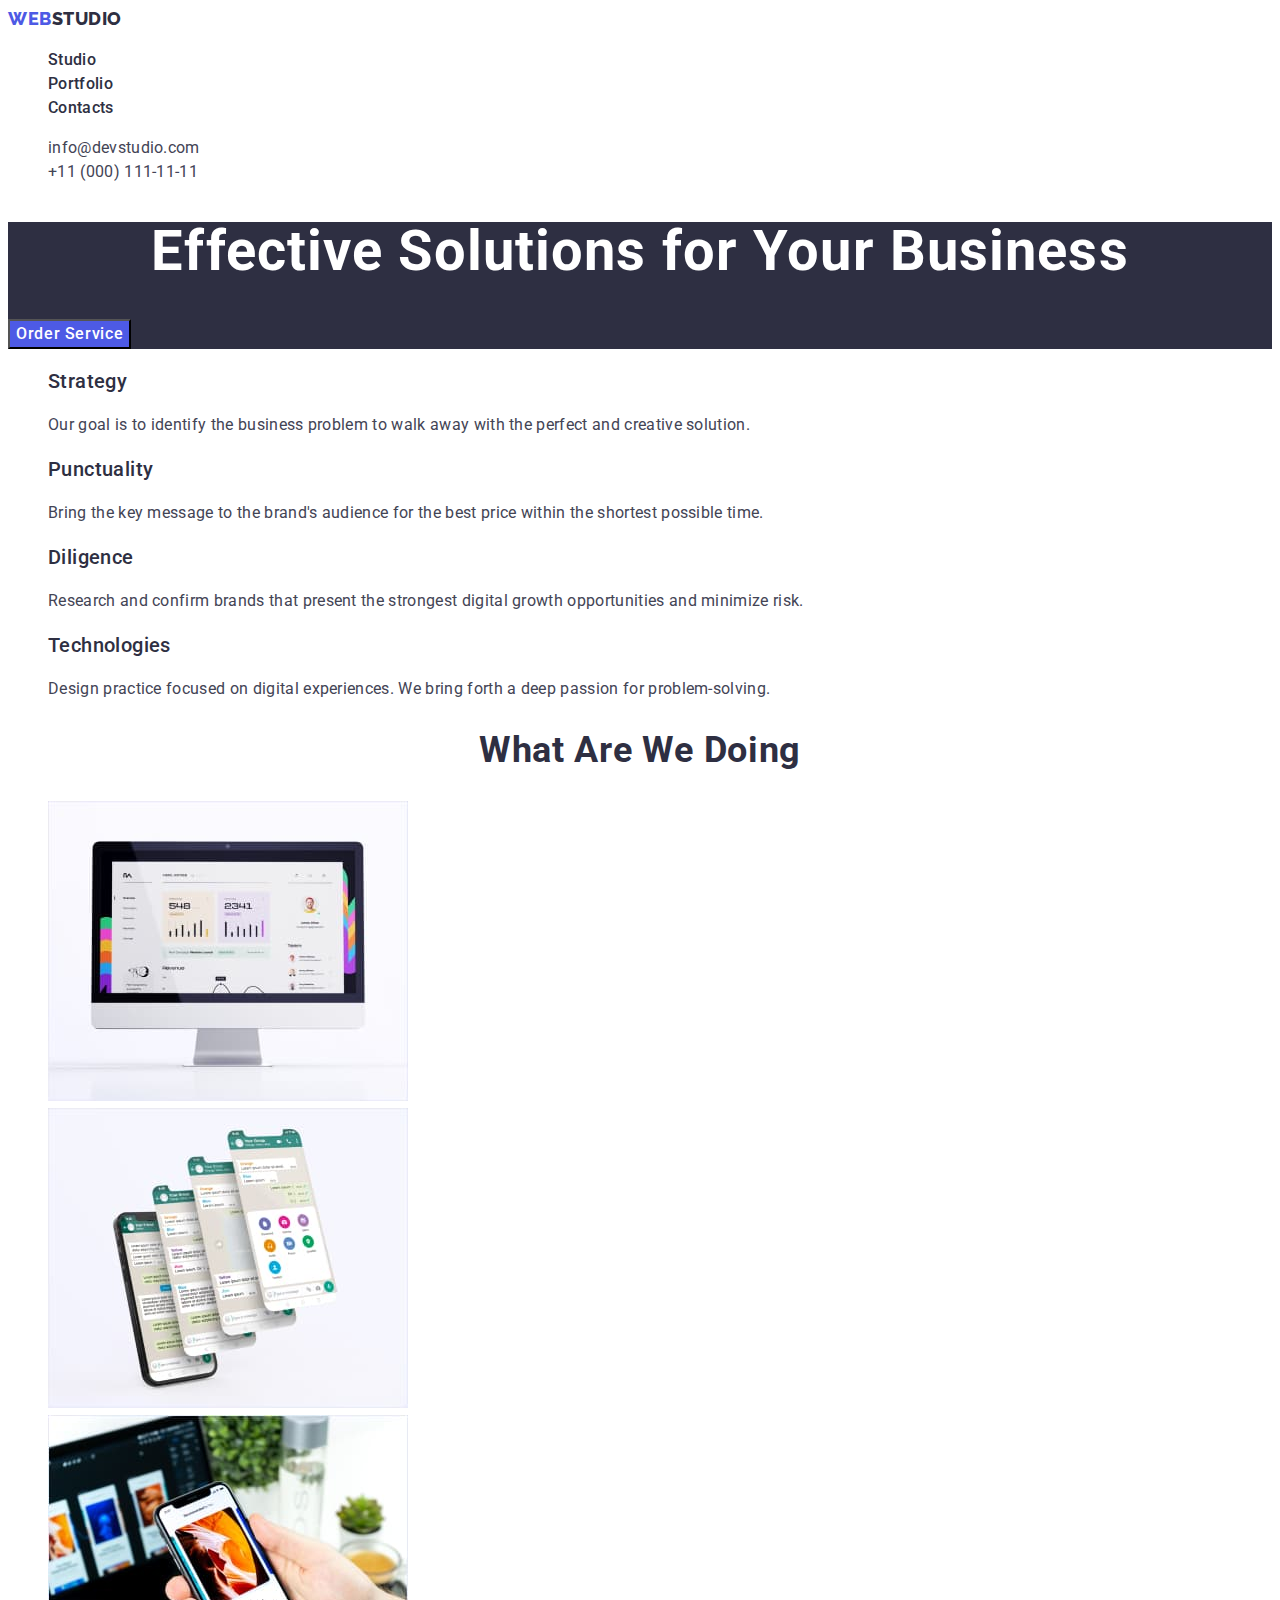
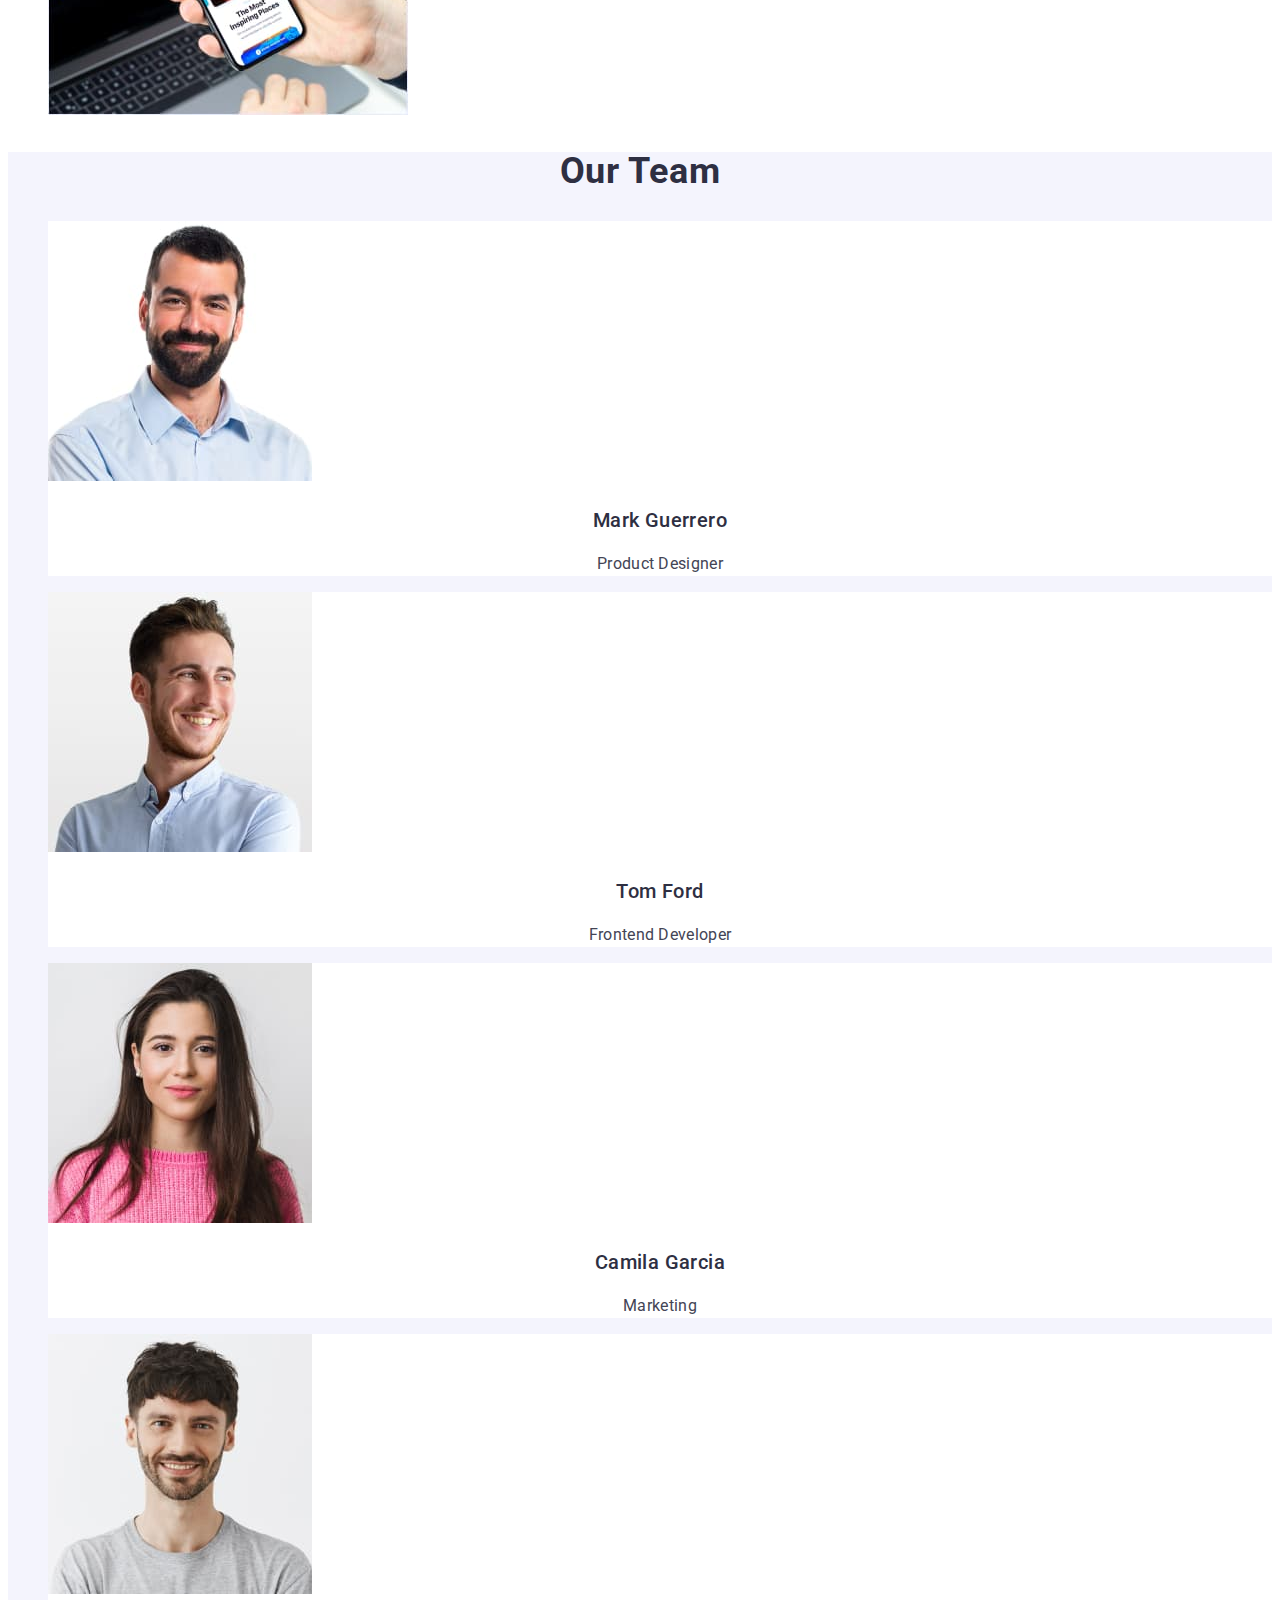
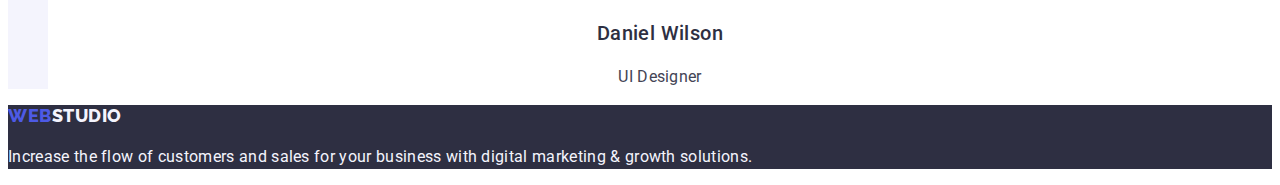
==== index.html @ a4a9ebf2 "Initial commit" ====
<!DOCTYPE html>
<html lang="en">
  <head>
    <meta charset="UTF-8" />
    <meta http-equiv="X-UA-Compatible" content="IE=edge" />
    <meta name="viewport" content="width=device-width, initial-scale=1.0" />
    <title>Студія</title>
    <link rel="preconnect" href="https://fonts.googleapis.com" />
    <link rel="preconnect" href="https://fonts.gstatic.com" crossorigin />
    <link
      href="https://fonts.googleapis.com/css2?family=Raleway:wght@800&family=Roboto:wght@400;500;700;900&display=swap"
      rel="stylesheet"
    />
    <link rel="stylesheet" href="./css/styles.css" />
  </head>
  <body>
    <!-- Header -->
    <header class="page-header">
      <nav class="page-nav">
        <a class="logo link" href="./index.html">
          Web<span class="header-logo-second-part">Studio</span>
        </a>

        <ul class="page-nav-list list">
          <li class="page-nav-item">
            <a class="page-nav-link link" href="./index.html">Studio</a>
          </li>
          <li class="page-nav-item">
            <a class="page-nav-link link" href="./portfolio.html">Portfolio</a>
          </li>
          <li class="page-nav-item">
            <a class="page-nav-link link" href="">Contacts</a>
          </li>
        </ul>
      </nav>

      <address class="contacts">
        <ul class="contact-list list">
          <li class="contact-item">
            <a class="contact-link link" href="mailto:info@devstudio.com"
              >info@devstudio.com</a
            >
          </li>
          <li class="contact-item">
            <a class="contact-link link" href="tel:+110001111111"
              >+11 (000) 111-11-11</a
            >
          </li>
        </ul>
      </address>
    </header>
    <!-- Main -->
    <main>
      <!-- Hero -->
      <section class="hero-section">
        <h1 class="hero-title">Effective Solutions for Your Business</h1>
        <button type="button" class="order-service-btn">Order Service</button>
      </section>
      <!-- About us -->
      <section class="about-us-section">
        <h2 class="about-us-title" hidden>About us</h2>
        <ul class="about-us-list list">
          <li class="about-us-item">
            <h3 class="about-us-title">Strategy</h3>
            <p class="about-us-text">
              Our goal is to identify the business problem to walk away with the
              perfect and creative solution.
            </p>
          </li>
          <li class="about-us-item">
            <h3 class="about-us-title">Punctuality</h3>
            <p class="about-us-text">
              Bring the key message to the brand's audience for the best price
              within the shortest possible time.
            </p>
          </li>
          <li class="about-us-item">
            <h3 class="about-us-title">Diligence</h3>
            <p class="about-us-text">
              Research and confirm brands that present the strongest digital
              growth opportunities and minimize risk.
            </p>
          </li>
          <li class="about-us-item">
            <h3 class="about-us-title">Technologies</h3>
            <p class="about-us-text">
              Design practice focused on digital experiences. We bring forth a
              deep passion for problem-solving.
            </p>
          </li>
        </ul>
      </section>
      <!-- What are we doing -->
      <section class="what-are-we-doing-section">
        <h2 class="section-title">What are we doing</h2>
        <ul class="list">
          <li>
            <img
              src="./images/what-are-we-doing/computer.jpg"
              alt="Computer monitor showing a website"
              width="360"
              height="300"
            />
          </li>
          <li>
            <img
              src="./images/what-are-we-doing/phone.jpg"
              alt="Smartphone with a messaging app shown on the screen"
              width="360"
              height="300"
            />
          </li>
          <li>
            <img
              src="./images/what-are-we-doing/laptop.jpg"
              alt="Smartphone in a person's hand and a laptop on a table"
              width="360"
              height="300"
            />
          </li>
        </ul>
      </section>
      <!-- Our Team -->
      <section class="our-team-section">
        <h2 class="section-title">Our Team</h2>
        <ul class="our-team-list list">
          <li class="our-team-item">
            <img
              class="our-team-img"
              src="./images/our-team/mark-guerrero.jpg"
              alt="Portrait photo of Mark Guerrero"
              width="264"
              height="260"
            />
            <h3 class="our-team-name">Mark Guerrero</h3>
            <p class="our-team-position">Product Designer</p>
          </li>
          <li class="our-team-item">
            <img
              class="our-team-img"
              src="./images/our-team/tom-ford.jpg"
              alt="Portrait photo of Tom Ford"
              width="264"
              height="260"
            />
            <h3 class="our-team-name">Tom Ford</h3>
            <p class="our-team-position">Frontend Developer</p>
          </li>
          <li class="our-team-item">
            <img
              class="our-team-img"
              src="./images/our-team/camila-garcia.jpg"
              alt="Portrait photo of Camila Garcia"
              width="264"
              height="260"
            />
            <h3 class="our-team-name">Camila Garcia</h3>
            <p class="our-team-position">Marketing</p>
          </li>
          <li class="our-team-item">
            <img
              class="our-team-img"
              src="./images/our-team/daniel-wilson.jpg"
              alt="Portrait photo of Daniel Wilson"
              width="264"
              height="260"
            />
            <h3 class="our-team-name">Daniel Wilson</h3>
            <p class="our-team-position">UI Designer</p>
          </li>
        </ul>
      </section>
    </main>
    <!-- Footer -->
    <footer class="webstudio-footer">
      <a class="logo link" href="./index.html"
        >Web<span class="footer-logo-second-part">Studio</span>
      </a>

      <p class="footer-text">
        Increase the flow of customers and sales for your business with digital
        marketing & growth solutions.
      </p>
    </footer>
  </body>
</html>
---- css/styles.css ----
:root {
  --primary-font: 'Roboto', sans-serif;
  --secondary-font: 'Raleway', sans-serif;
  --primary-text-color: #434455;
  --secondary-text-color: #2e2f42;
  --accent-color: #4d5ae5;
  --hover-color: #404bbf;
  --background-color: #ffffff;
}

.list {
  list-style: none;
}

.link {
  text-decoration: none;
}

body {
  font-family: var(--primary-font);
  font-size: 16px;
  line-height: 1.5;
  letter-spacing: 0.02em;
  color: var(--primary-text-color);
  background-color: var(--background-color);
}

/* ============STUDIO============ */

/* ============Components============ */

.logo {
  font-family: var(--secondary-font);
  font-weight: 800;
  font-size: 18px;
  line-height: 1.17;
  letter-spacing: 0.03em;
  text-transform: uppercase;
  color: var(--accent-color);
}

.section-title {
  font-style: normal;
  font-weight: 700;
  font-size: 36px;
  line-height: 1.11;
  text-align: center;
  letter-spacing: 0.02em;
  text-transform: capitalize;
  color: var(--secondary-text-color);
}

/* ============/Components============ */

/* ============Header============ */

.header-logo-second-part {
  color: var(--secondary-text-color);
}

.page-nav-link {
  font-weight: 500;
  color: var(--secondary-text-color);
}

.page-nav-link:hover,
.page-nav-link:focus {
  color: var(--hover-color);
}

.contacts {
  font-style: normal;
}

.contact-link {
  font-weight: 400;
  color: var(--primary-text-color);
}

.contact-link:hover,
.contact-link:focus {
  color: var(--hover-color);
}
/* ============/Header============ */

/* ============Hero============ */

.hero-section {
  background-color: var(--secondary-text-color);
}

.hero-title {
  font-style: normal;
  font-weight: 700;
  font-size: 56px;
  line-height: 1.07;
  text-align: center;
  letter-spacing: 0.02em;
  color: #ffffff;
}

.order-service-btn {
  font-family: inherit;
  font-style: normal;
  font-weight: 500;
  font-size: 16px;
  line-height: 1.5;
  letter-spacing: 0.04em;
  background-color: var(--accent-color);
  color: #ffffff;
  cursor: pointer;
}

.order-service-btn:hover,
.order-service-btn:focus {
  background-color: var(--hover-color);
}

/* ============/Hero============ */

/* ============About us============ */

.about-us-title {
  font-style: normal;
  font-weight: 500;
  font-size: 20px;
  line-height: 1.2;
  letter-spacing: 0.02em;
  color: var(--secondary-text-color);
}

.about-us-text {
  color: var(--primary-text-color);
}

/* ============/About us============ */

/* ============What are we doing============ */

/* ============/What are we doing============ */

/* ============Our team============ */

.our-team-section {
  background-color: #f4f4fd;
}

.our-team-item {
  background-color: var(--background-color);
}

.our-team-name {
  font-style: normal;
  font-weight: 500;
  font-size: 20px;
  line-height: 1.2;
  text-align: center;
  letter-spacing: 0.02em;
  color: var(--secondary-text-color);
}

.our-team-position {
  text-align: center;
  color: var(--primary-text-color);
}

/* ============/Our team============ */

/* ============Footer============ */

.webstudio-footer {
  background-color: var(--secondary-text-color);
}

.footer-logo-second-part {
  color: #f4f4fd;
}

.footer-text {
  color: #f4f4fd;
}

/* ============/Footer============ */

/* ============/STUDIO============ */

/* ============PORTFOLIO============ */

/* ============Our works============ */

.filter-btn {
  font-family: inherit;
  font-style: normal;
  font-weight: 500;
  font-size: 16px;
  line-height: 1.5;
  text-align: center;
  letter-spacing: 0.04em;
  background-color: #f4f4fd;
  color: var(--accent-color);
  cursor: pointer;
}

.filter-btn:hover,
.filter-btn:focus {
  background-color: var(--hover-color);
  color: #ffffff;
}

/* ============Our works============ */

.project-title {
  font-style: normal;
  font-weight: 500;
  font-size: 20px;
  line-height: 1.2;
  letter-spacing: 0.02em;
  color: var(--secondary-text-color);
}

.project-filter {
  font-size: 16px;
  line-height: 1.5;
  letter-spacing: 0.02em;
  color: var(--primary-text-color);
}

/* ============PORTFOLIO============ */
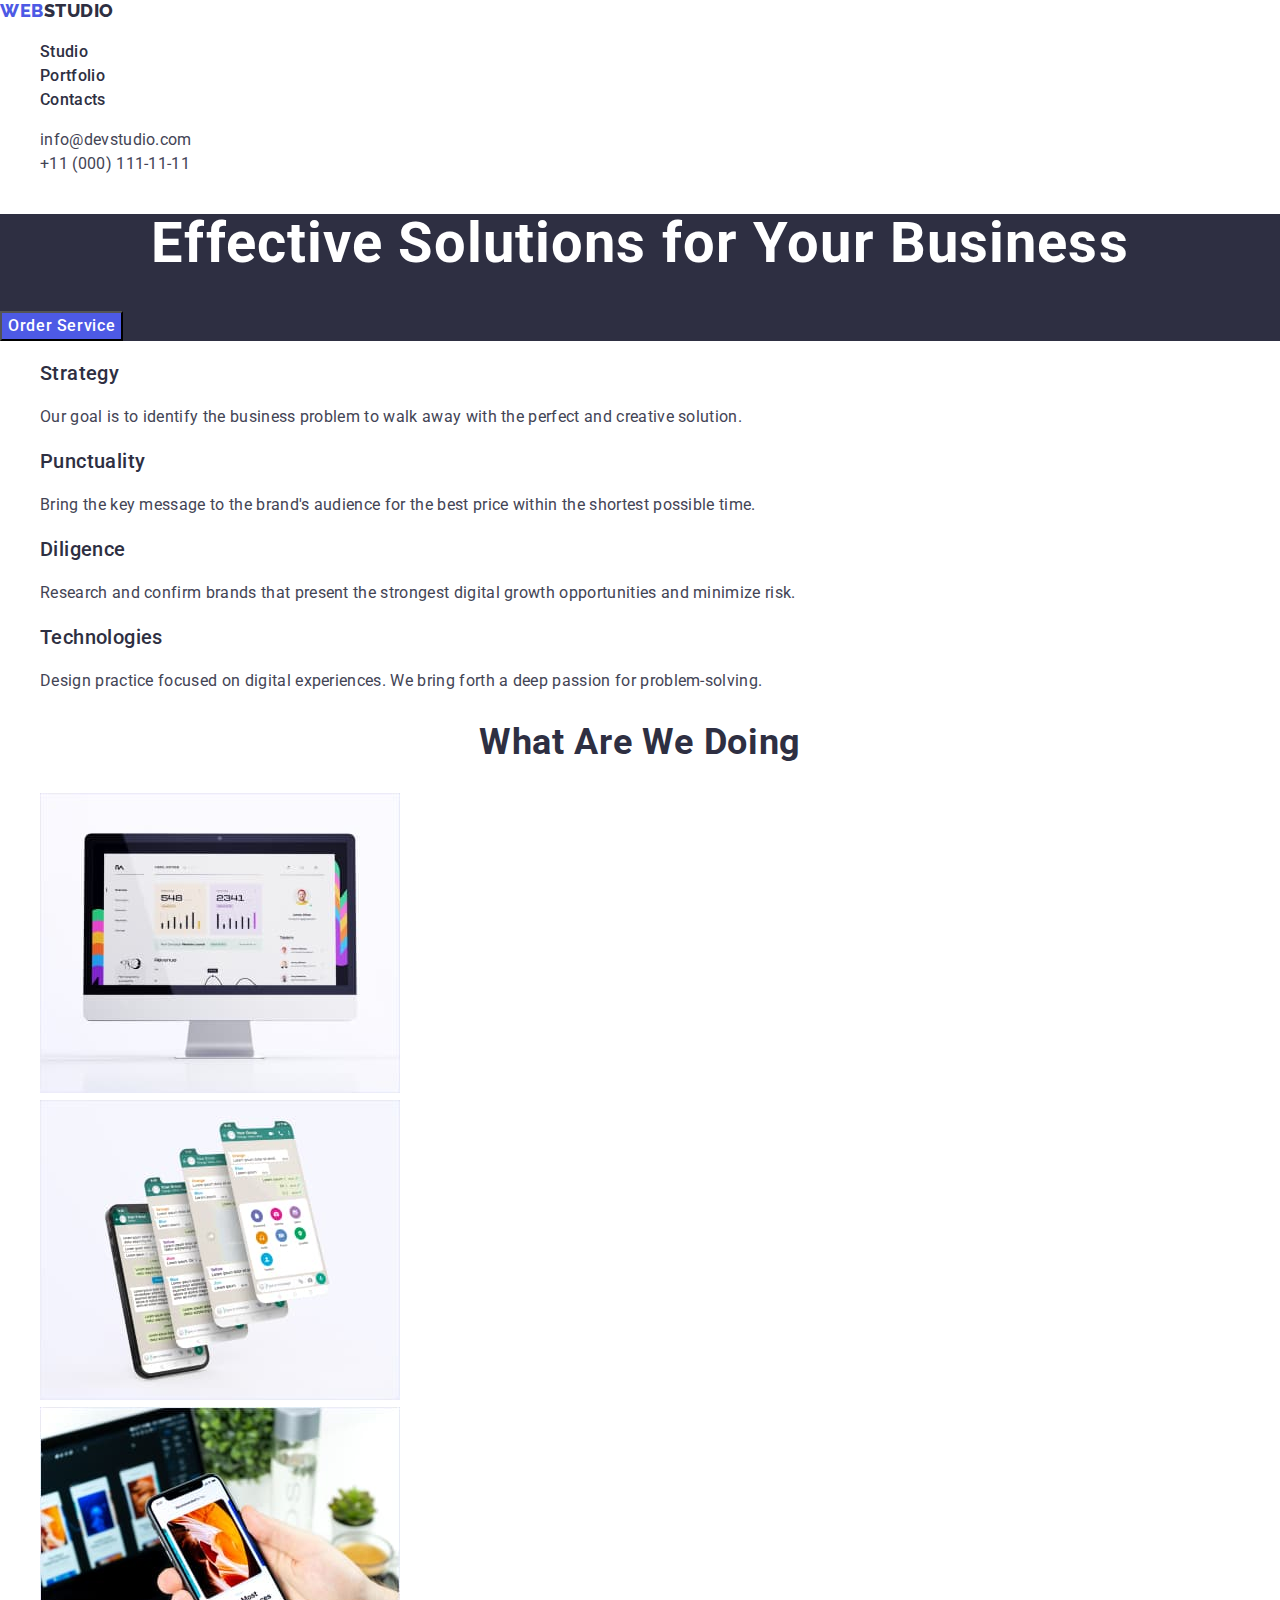
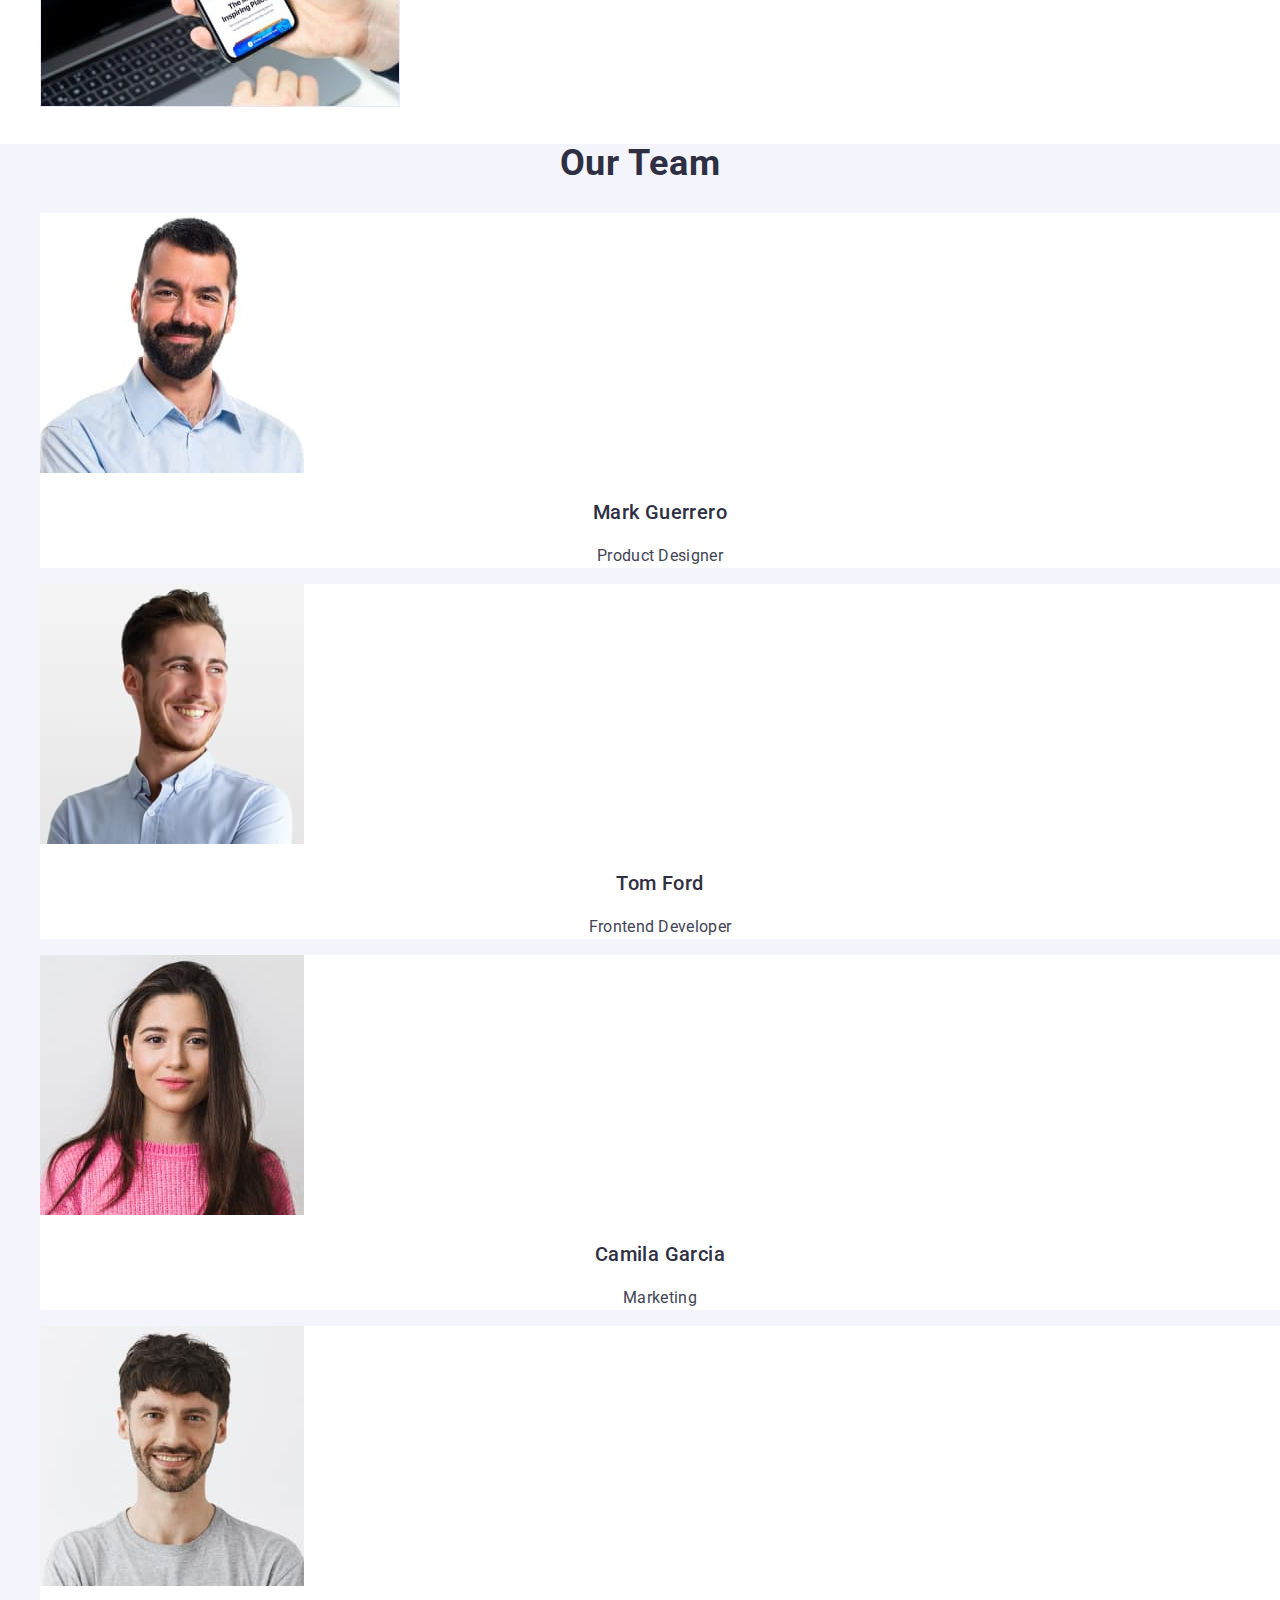
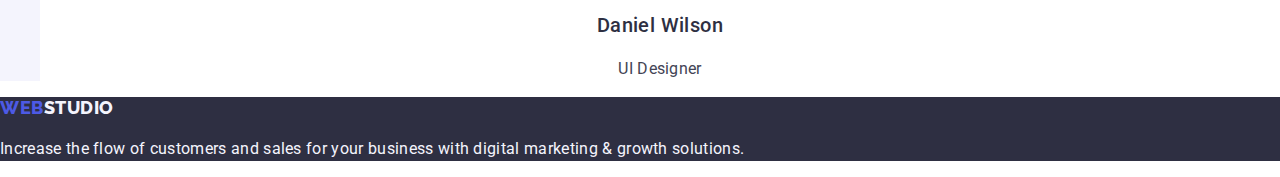
==== commit 9d8844c6: "Update index.html" ====
--- a/index.html
+++ b/index.html
@@ -11,43 +11,51 @@
       href="https://fonts.googleapis.com/css2?family=Raleway:wght@800&family=Roboto:wght@400;500;700;900&display=swap"
       rel="stylesheet"
     />
+    <link
+      rel="stylesheet"
+      href="https://cdnjs.cloudflare.com/ajax/libs/modern-normalize/1.1.0/modern-normalize.min.css"
+    />
     <link rel="stylesheet" href="./css/styles.css" />
   </head>
   <body>
     <!-- Header -->
     <header class="page-header">
-      <nav class="page-nav">
-        <a class="logo link" href="./index.html">
-          Web<span class="header-logo-second-part">Studio</span>
-        </a>
+      <div class="container">
+        <nav class="page-nav">
+          <a class="logo link" href="./index.html">
+            Web<span class="header-logo-second-part">Studio</span>
+          </a>
 
-        <ul class="page-nav-list list">
-          <li class="page-nav-item">
-            <a class="page-nav-link link" href="./index.html">Studio</a>
-          </li>
-          <li class="page-nav-item">
-            <a class="page-nav-link link" href="./portfolio.html">Portfolio</a>
-          </li>
-          <li class="page-nav-item">
-            <a class="page-nav-link link" href="">Contacts</a>
-          </li>
-        </ul>
-      </nav>
+          <ul class="page-nav-list list">
+            <li class="page-nav-item">
+              <a class="page-nav-link link" href="./index.html">Studio</a>
+            </li>
+            <li class="page-nav-item">
+              <a class="page-nav-link link" href="./portfolio.html"
+                >Portfolio</a
+              >
+            </li>
+            <li class="page-nav-item">
+              <a class="page-nav-link link" href="">Contacts</a>
+            </li>
+          </ul>
+        </nav>
 
-      <address class="contacts">
-        <ul class="contact-list list">
-          <li class="contact-item">
-            <a class="contact-link link" href="mailto:info@devstudio.com"
-              >info@devstudio.com</a
-            >
-          </li>
-          <li class="contact-item">
-            <a class="contact-link link" href="tel:+110001111111"
-              >+11 (000) 111-11-11</a
-            >
-          </li>
-        </ul>
-      </address>
+        <address class="contacts">
+          <ul class="contact-list list">
+            <li class="contact-item">
+              <a class="contact-link link" href="mailto:info@devstudio.com"
+                >info@devstudio.com</a
+              >
+            </li>
+            <li class="contact-item">
+              <a class="contact-link link" href="tel:+110001111111"
+                >+11 (000) 111-11-11</a
+              >
+            </li>
+          </ul>
+        </address>
+      </div>
     </header>
     <!-- Main -->
     <main>
@@ -58,129 +66,137 @@
       </section>
       <!-- About us -->
       <section class="about-us-section">
-        <h2 class="about-us-title" hidden>About us</h2>
-        <ul class="about-us-list list">
-          <li class="about-us-item">
-            <h3 class="about-us-title">Strategy</h3>
-            <p class="about-us-text">
-              Our goal is to identify the business problem to walk away with the
-              perfect and creative solution.
-            </p>
-          </li>
-          <li class="about-us-item">
-            <h3 class="about-us-title">Punctuality</h3>
-            <p class="about-us-text">
-              Bring the key message to the brand's audience for the best price
-              within the shortest possible time.
-            </p>
-          </li>
-          <li class="about-us-item">
-            <h3 class="about-us-title">Diligence</h3>
-            <p class="about-us-text">
-              Research and confirm brands that present the strongest digital
-              growth opportunities and minimize risk.
-            </p>
-          </li>
-          <li class="about-us-item">
-            <h3 class="about-us-title">Technologies</h3>
-            <p class="about-us-text">
-              Design practice focused on digital experiences. We bring forth a
-              deep passion for problem-solving.
-            </p>
-          </li>
-        </ul>
+        <div class="container">
+          <h2 class="about-us-title" hidden>About us</h2>
+          <ul class="about-us-list list">
+            <li class="about-us-item">
+              <h3 class="about-us-title">Strategy</h3>
+              <p class="about-us-text">
+                Our goal is to identify the business problem to walk away with
+                the perfect and creative solution.
+              </p>
+            </li>
+            <li class="about-us-item">
+              <h3 class="about-us-title">Punctuality</h3>
+              <p class="about-us-text">
+                Bring the key message to the brand's audience for the best price
+                within the shortest possible time.
+              </p>
+            </li>
+            <li class="about-us-item">
+              <h3 class="about-us-title">Diligence</h3>
+              <p class="about-us-text">
+                Research and confirm brands that present the strongest digital
+                growth opportunities and minimize risk.
+              </p>
+            </li>
+            <li class="about-us-item">
+              <h3 class="about-us-title">Technologies</h3>
+              <p class="about-us-text">
+                Design practice focused on digital experiences. We bring forth a
+                deep passion for problem-solving.
+              </p>
+            </li>
+          </ul>
+        </div>
       </section>
       <!-- What are we doing -->
       <section class="what-are-we-doing-section">
-        <h2 class="section-title">What are we doing</h2>
-        <ul class="list">
-          <li>
-            <img
-              src="./images/what-are-we-doing/computer.jpg"
-              alt="Computer monitor showing a website"
-              width="360"
-              height="300"
-            />
-          </li>
-          <li>
-            <img
-              src="./images/what-are-we-doing/phone.jpg"
-              alt="Smartphone with a messaging app shown on the screen"
-              width="360"
-              height="300"
-            />
-          </li>
-          <li>
-            <img
-              src="./images/what-are-we-doing/laptop.jpg"
-              alt="Smartphone in a person's hand and a laptop on a table"
-              width="360"
-              height="300"
-            />
-          </li>
-        </ul>
+        <div class="container">
+          <h2 class="section-title">What are we doing</h2>
+          <ul class="list">
+            <li>
+              <img
+                src="./images/what-are-we-doing/computer.jpg"
+                alt="Computer monitor showing a website"
+                width="360"
+                height="300"
+              />
+            </li>
+            <li>
+              <img
+                src="./images/what-are-we-doing/phone.jpg"
+                alt="Smartphone with a messaging app shown on the screen"
+                width="360"
+                height="300"
+              />
+            </li>
+            <li>
+              <img
+                src="./images/what-are-we-doing/laptop.jpg"
+                alt="Smartphone in a person's hand and a laptop on a table"
+                width="360"
+                height="300"
+              />
+            </li>
+          </ul>
+        </div>
       </section>
       <!-- Our Team -->
       <section class="our-team-section">
-        <h2 class="section-title">Our Team</h2>
-        <ul class="our-team-list list">
-          <li class="our-team-item">
-            <img
-              class="our-team-img"
-              src="./images/our-team/mark-guerrero.jpg"
-              alt="Portrait photo of Mark Guerrero"
-              width="264"
-              height="260"
-            />
-            <h3 class="our-team-name">Mark Guerrero</h3>
-            <p class="our-team-position">Product Designer</p>
-          </li>
-          <li class="our-team-item">
-            <img
-              class="our-team-img"
-              src="./images/our-team/tom-ford.jpg"
-              alt="Portrait photo of Tom Ford"
-              width="264"
-              height="260"
-            />
-            <h3 class="our-team-name">Tom Ford</h3>
-            <p class="our-team-position">Frontend Developer</p>
-          </li>
-          <li class="our-team-item">
-            <img
-              class="our-team-img"
-              src="./images/our-team/camila-garcia.jpg"
-              alt="Portrait photo of Camila Garcia"
-              width="264"
-              height="260"
-            />
-            <h3 class="our-team-name">Camila Garcia</h3>
-            <p class="our-team-position">Marketing</p>
-          </li>
-          <li class="our-team-item">
-            <img
-              class="our-team-img"
-              src="./images/our-team/daniel-wilson.jpg"
-              alt="Portrait photo of Daniel Wilson"
-              width="264"
-              height="260"
-            />
-            <h3 class="our-team-name">Daniel Wilson</h3>
-            <p class="our-team-position">UI Designer</p>
-          </li>
-        </ul>
+        <div class="container">
+          <h2 class="section-title">Our Team</h2>
+          <ul class="our-team-list list">
+            <li class="our-team-item">
+              <img
+                class="our-team-img"
+                src="./images/our-team/mark-guerrero.jpg"
+                alt="Portrait photo of Mark Guerrero"
+                width="264"
+                height="260"
+              />
+              <h3 class="our-team-name">Mark Guerrero</h3>
+              <p class="our-team-position">Product Designer</p>
+            </li>
+            <li class="our-team-item">
+              <img
+                class="our-team-img"
+                src="./images/our-team/tom-ford.jpg"
+                alt="Portrait photo of Tom Ford"
+                width="264"
+                height="260"
+              />
+              <h3 class="our-team-name">Tom Ford</h3>
+              <p class="our-team-position">Frontend Developer</p>
+            </li>
+            <li class="our-team-item">
+              <img
+                class="our-team-img"
+                src="./images/our-team/camila-garcia.jpg"
+                alt="Portrait photo of Camila Garcia"
+                width="264"
+                height="260"
+              />
+              <h3 class="our-team-name">Camila Garcia</h3>
+              <p class="our-team-position">Marketing</p>
+            </li>
+            <li class="our-team-item">
+              <img
+                class="our-team-img"
+                src="./images/our-team/daniel-wilson.jpg"
+                alt="Portrait photo of Daniel Wilson"
+                width="264"
+                height="260"
+              />
+              <h3 class="our-team-name">Daniel Wilson</h3>
+              <p class="our-team-position">UI Designer</p>
+            </li>
+          </ul>
+        </div>
       </section>
     </main>
     <!-- Footer -->
     <footer class="webstudio-footer">
-      <a class="logo link" href="./index.html"
-        >Web<span class="footer-logo-second-part">Studio</span>
-      </a>
+      <div class="container">
+        <a class="logo link" href="./index.html"
+          >Web<span class="footer-logo-second-part">Studio</span>
+        </a>
 
-      <p class="footer-text">
-        Increase the flow of customers and sales for your business with digital
-        marketing & growth solutions.
-      </p>
+        <p class="footer-text">
+          Increase the flow of customers and sales for your business with
+          digital marketing & growth solutions.
+        </p>
+      </div>
     </footer>
   </body>
 </html>
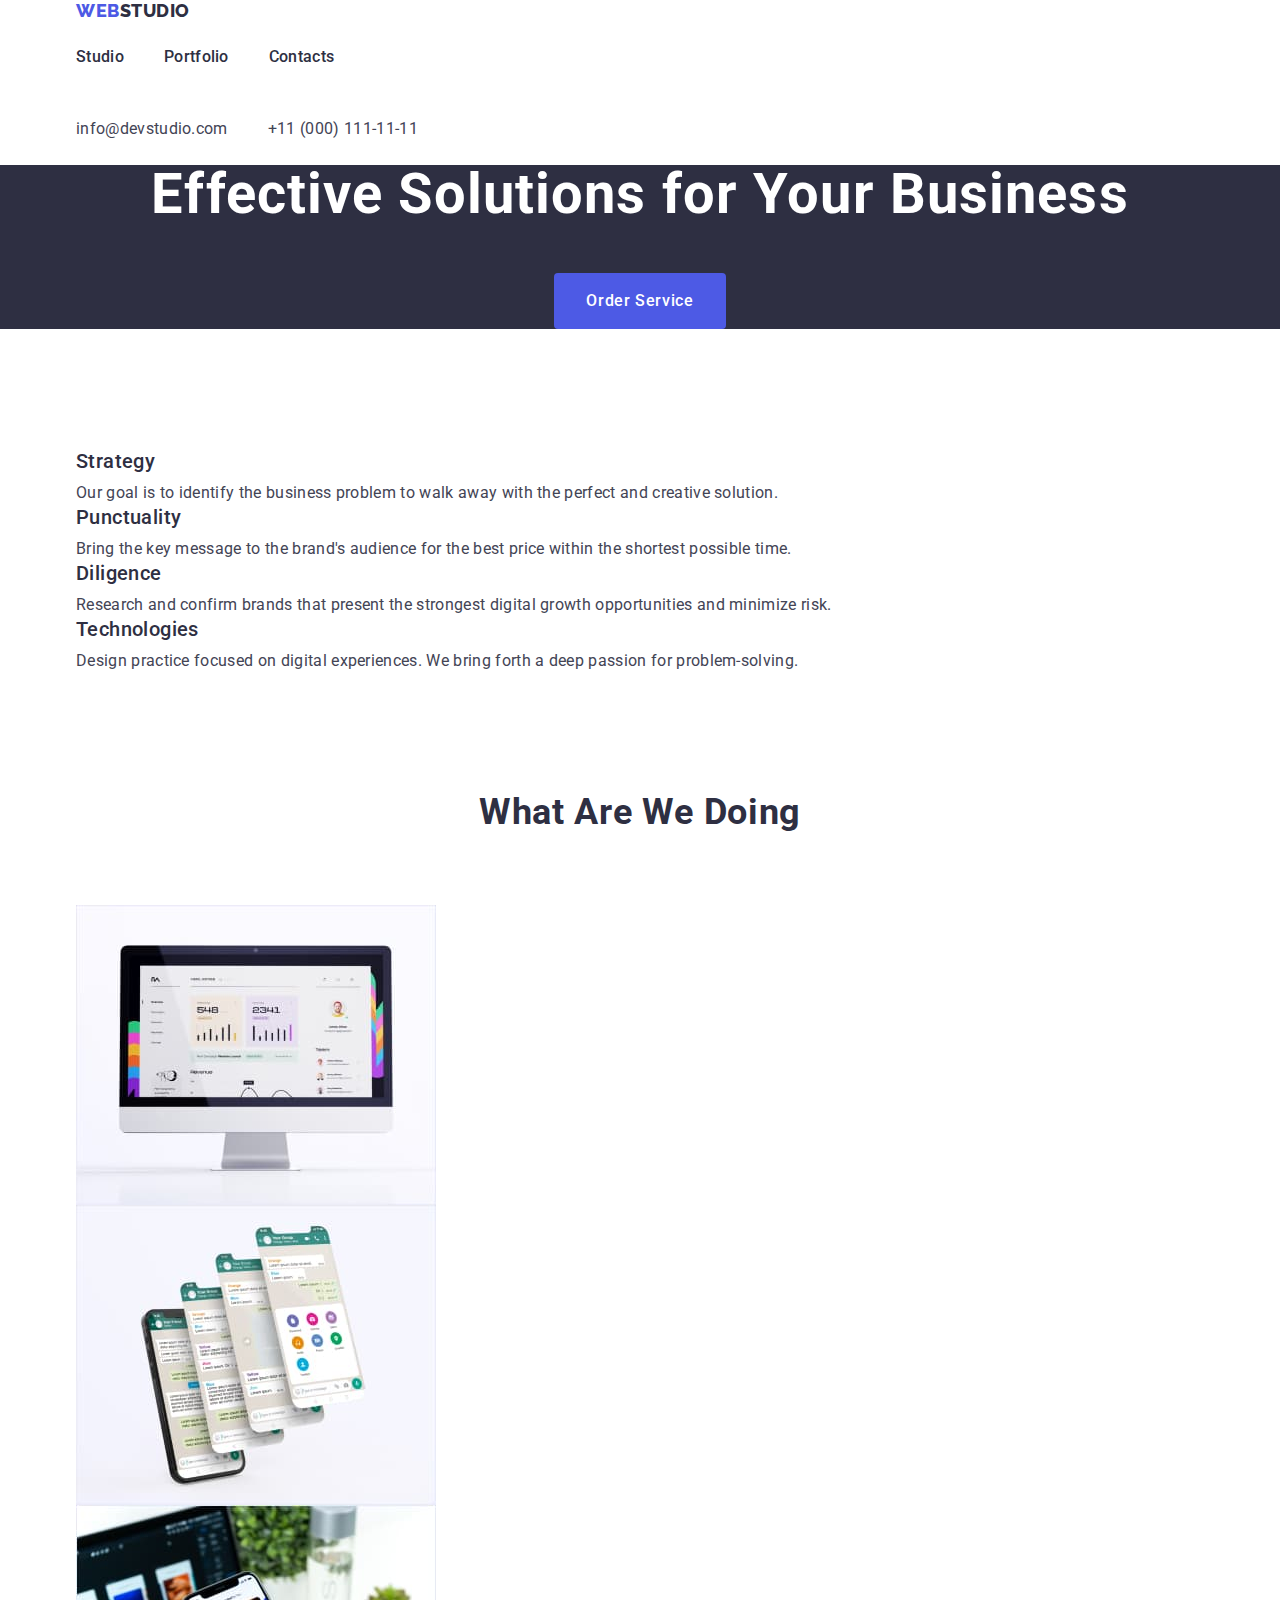
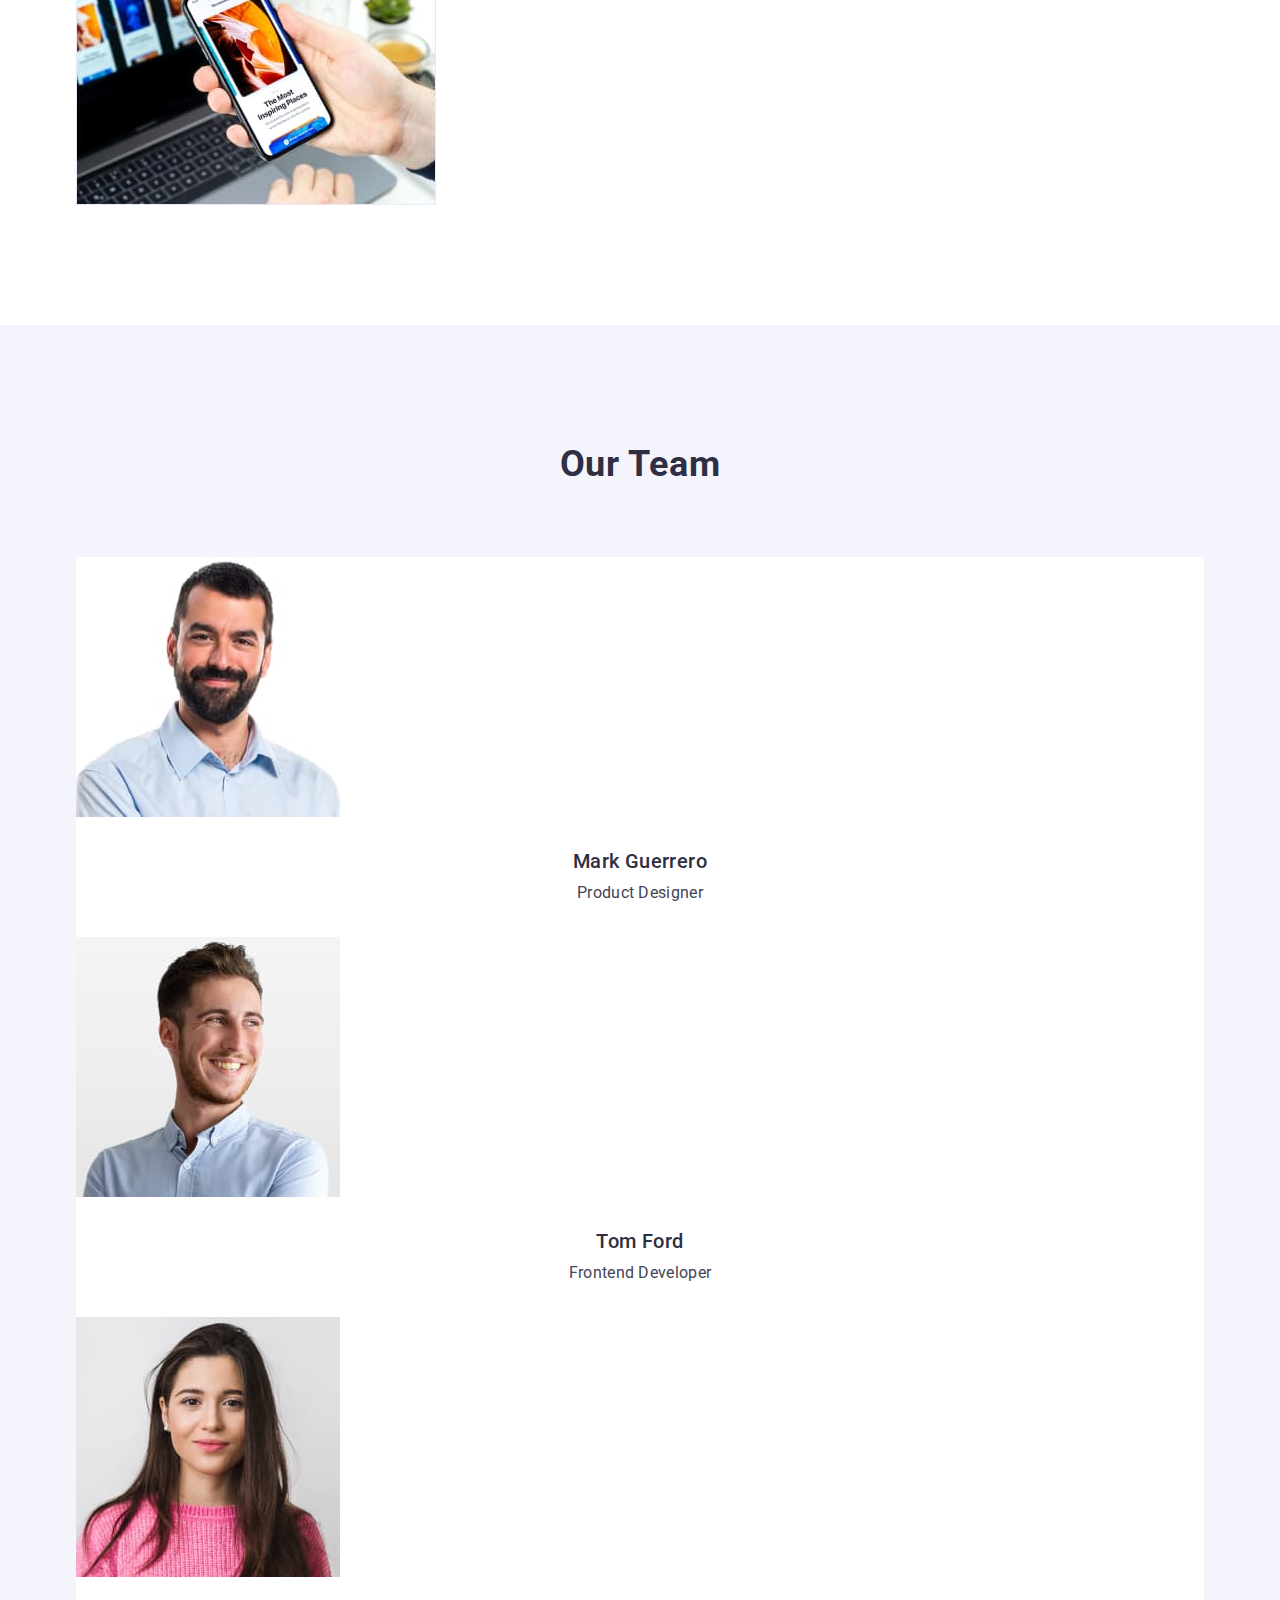
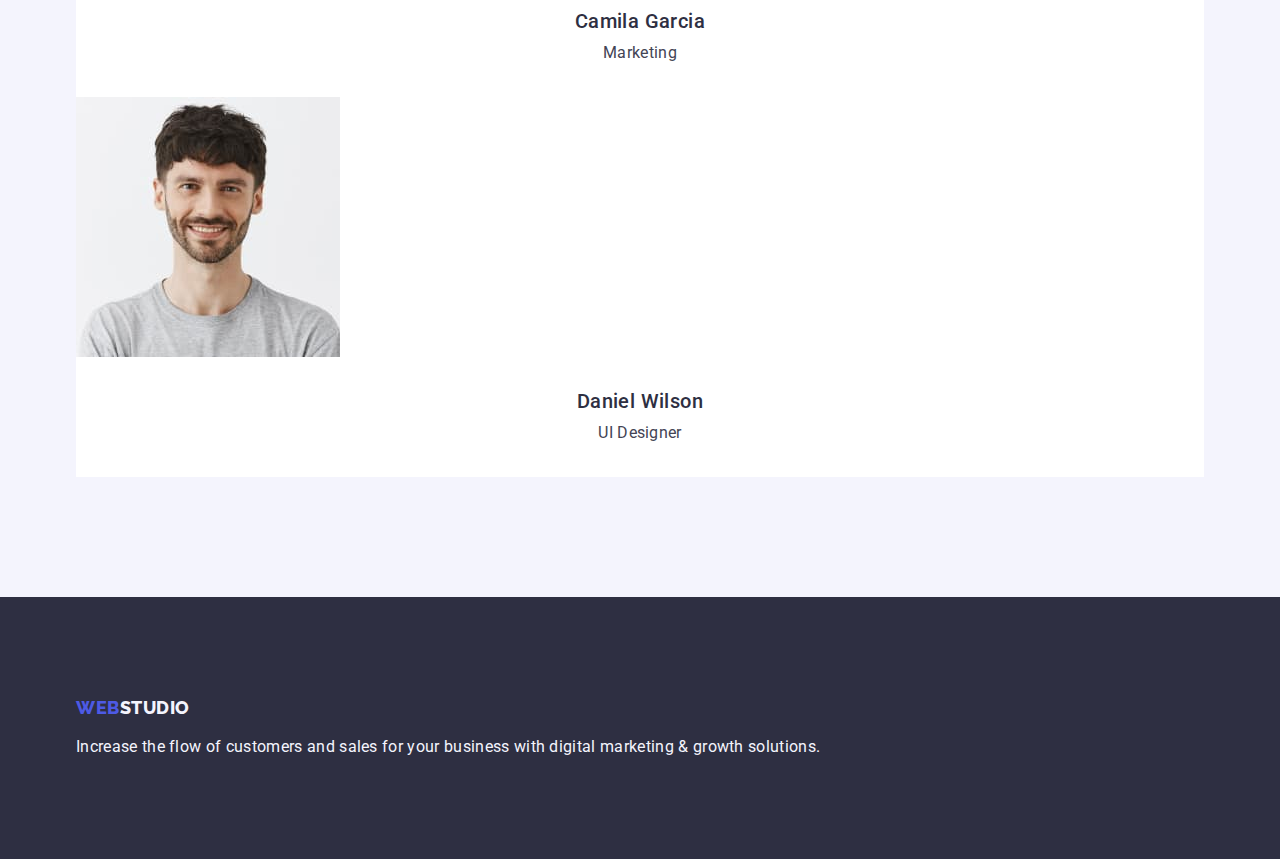
==== commit ad617705: "Update" ====
--- a/index.html
+++ b/index.html
@@ -107,6 +107,7 @@
           <ul class="list">
             <li>
               <img
+                class="what-are-we-doing-img"
                 src="./images/what-are-we-doing/computer.jpg"
                 alt="Computer monitor showing a website"
                 width="360"
@@ -115,6 +116,7 @@
             </li>
             <li>
               <img
+                class="what-are-we-doing-img"
                 src="./images/what-are-we-doing/phone.jpg"
                 alt="Smartphone with a messaging app shown on the screen"
                 width="360"
@@ -123,6 +125,7 @@
             </li>
             <li>
               <img
+                class="what-are-we-doing-img"
                 src="./images/what-are-we-doing/laptop.jpg"
                 alt="Smartphone in a person's hand and a laptop on a table"
                 width="360"
--- a/css/styles.css
+++ b/css/styles.css
@@ -5,10 +5,13 @@
   --secondary-text-color: #2e2f42;
   --accent-color: #4d5ae5;
   --hover-color: #404bbf;
-  --background-color: #ffffff;
+  --primary-background-color: #ffffff;
+  --secondary-background-color: #f4f4fd;
 }
 
 .list {
+  margin: 0;
+  padding: 0;
   list-style: none;
 }
 
@@ -18,11 +21,16 @@
 
 body {
   font-family: var(--primary-font);
-  font-size: 16px;
-  line-height: 1.5;
-  letter-spacing: 0.02em;
-  color: var(--primary-text-color);
-  background-color: var(--background-color);
+  color: var(--primary-text-color);
+  background-color: var(--primary-background-color);
+}
+
+.container {
+  margin-left: auto;
+  margin-right: auto;
+  width: 1158px;
+  padding-left: 15px;
+  padding-right: 15px;
 }
 
 /* ============STUDIO============ */
@@ -40,6 +48,8 @@
 }
 
 .section-title {
+  margin-top: 0;
+  margin-bottom: 72px;
   font-style: normal;
   font-weight: 700;
   font-size: 36px;
@@ -58,8 +68,23 @@
   color: var(--secondary-text-color);
 }
 
+.page-nav-list {
+  display: flex;
+}
+
+.page-nav-item + .page-nav-item {
+  margin-left: 40px;
+}
+
 .page-nav-link {
-  font-weight: 500;
+  display: block;
+  padding-top: 24px;
+  padding-bottom: 24px;
+
+  font-weight: 500;
+  font-size: 16px;
+  line-height: 1.5;
+  letter-spacing: 0.02em;
   color: var(--secondary-text-color);
 }
 
@@ -72,8 +97,23 @@
   font-style: normal;
 }
 
+.contact-list {
+  display: flex;
+}
+
+.contact-item + .contact-item {
+  margin-left: 40px;
+}
+
 .contact-link {
+  display: block;
+  padding-top: 24px;
+  padding-bottom: 24px;
+
   font-weight: 400;
+  font-size: 16px;
+  line-height: 1.5;
+  letter-spacing: 0.02em;
   color: var(--primary-text-color);
 }
 
@@ -86,20 +126,28 @@
 /* ============Hero============ */
 
 .hero-section {
+  margin-bottom: 120px;
+  text-align: center;
   background-color: var(--secondary-text-color);
 }
 
 .hero-title {
+  margin-top: 0;
+  margin-bottom: 48px;
   font-style: normal;
   font-weight: 700;
   font-size: 56px;
   line-height: 1.07;
-  text-align: center;
-  letter-spacing: 0.02em;
-  color: #ffffff;
+  letter-spacing: 0.02em;
+  color: var(--primary-background-color);
 }
 
 .order-service-btn {
+  display: inline-block;
+  border-radius: 4px;
+  padding: 16px 32px;
+  border: none;
+
   font-family: inherit;
   font-style: normal;
   font-weight: 500;
@@ -107,7 +155,7 @@
   line-height: 1.5;
   letter-spacing: 0.04em;
   background-color: var(--accent-color);
-  color: #ffffff;
+  color: var(--primary-background-color);
   cursor: pointer;
 }
 
@@ -120,7 +168,13 @@
 
 /* ============About us============ */
 
+.about-us-section {
+  margin-bottom: 120px;
+}
+
 .about-us-title {
+  margin-top: 0;
+  margin-bottom: 8px;
   font-style: normal;
   font-weight: 500;
   font-size: 20px;
@@ -130,6 +184,11 @@
 }
 
 .about-us-text {
+  margin-top: 0;
+  margin-bottom: 0;
+  font-size: 16px;
+  line-height: 1.5;
+  letter-spacing: 0.02em;
   color: var(--primary-text-color);
 }
 
@@ -137,19 +196,36 @@
 
 /* ============What are we doing============ */
 
+.what-are-we-doing-section {
+  margin-bottom: 120px;
+}
+
+.what-are-we-doing-img {
+  display: block;
+}
+
 /* ============/What are we doing============ */
 
 /* ============Our team============ */
 
 .our-team-section {
-  background-color: #f4f4fd;
+  padding-top: 120px;
+  padding-bottom: 120px;
+  background-color: var(--secondary-background-color);
 }
 
 .our-team-item {
-  background-color: var(--background-color);
+  background-color: var(--primary-background-color);
+}
+
+.our-team-img {
+  display: block;
+  margin-bottom: 32px;
 }
 
 .our-team-name {
+  margin-top: 0;
+  margin-bottom: 8px;
   font-style: normal;
   font-weight: 500;
   font-size: 20px;
@@ -160,6 +236,12 @@
 }
 
 .our-team-position {
+  margin-top: 0;
+  margin-bottom: 0;
+  padding-bottom: 32px;
+  font-size: 16px;
+  line-height: 1.5;
+  letter-spacing: 0.02em;
   text-align: center;
   color: var(--primary-text-color);
 }
@@ -169,15 +251,22 @@
 /* ============Footer============ */
 
 .webstudio-footer {
+  padding-top: 100px;
+  padding-bottom: 100px;
   background-color: var(--secondary-text-color);
 }
 
 .footer-logo-second-part {
-  color: #f4f4fd;
+  color: var(--secondary-background-color);
 }
 
 .footer-text {
-  color: #f4f4fd;
+  margin-top: 16px;
+  margin-bottom: 0;
+  font-size: 16px;
+  line-height: 1.5;
+  letter-spacing: 0.02em;
+  color: var(--secondary-background-color);
 }
 
 /* ============/Footer============ */
@@ -188,7 +277,17 @@
 
 /* ============Our works============ */
 
+.our-works-section {
+  padding-top: 96px;
+  padding-bottom: 120px;
+}
+
 .filter-btn {
+  display: inline-block;
+  border: 1px solid #e7e9fc;
+  border-radius: 4px;
+  padding: 12px 24px;
+
   font-family: inherit;
   font-style: normal;
   font-weight: 500;
@@ -196,20 +295,28 @@
   line-height: 1.5;
   text-align: center;
   letter-spacing: 0.04em;
-  background-color: #f4f4fd;
+  background-color: var(--secondary-background-color);
   color: var(--accent-color);
   cursor: pointer;
 }
 
 .filter-btn:hover,
 .filter-btn:focus {
+  border: 1px solid transparent;
   background-color: var(--hover-color);
-  color: #ffffff;
+  color: var(--primary-background-color);
 }
 
 /* ============Our works============ */
 
+.project-img {
+  display: block;
+  margin-bottom: 32px;
+}
+
 .project-title {
+  margin-top: 0;
+  margin-bottom: 8px;
   font-style: normal;
   font-weight: 500;
   font-size: 20px;
@@ -219,6 +326,8 @@
 }
 
 .project-filter {
+  margin-top: 0;
+  margin-bottom: 0;
   font-size: 16px;
   line-height: 1.5;
   letter-spacing: 0.02em;
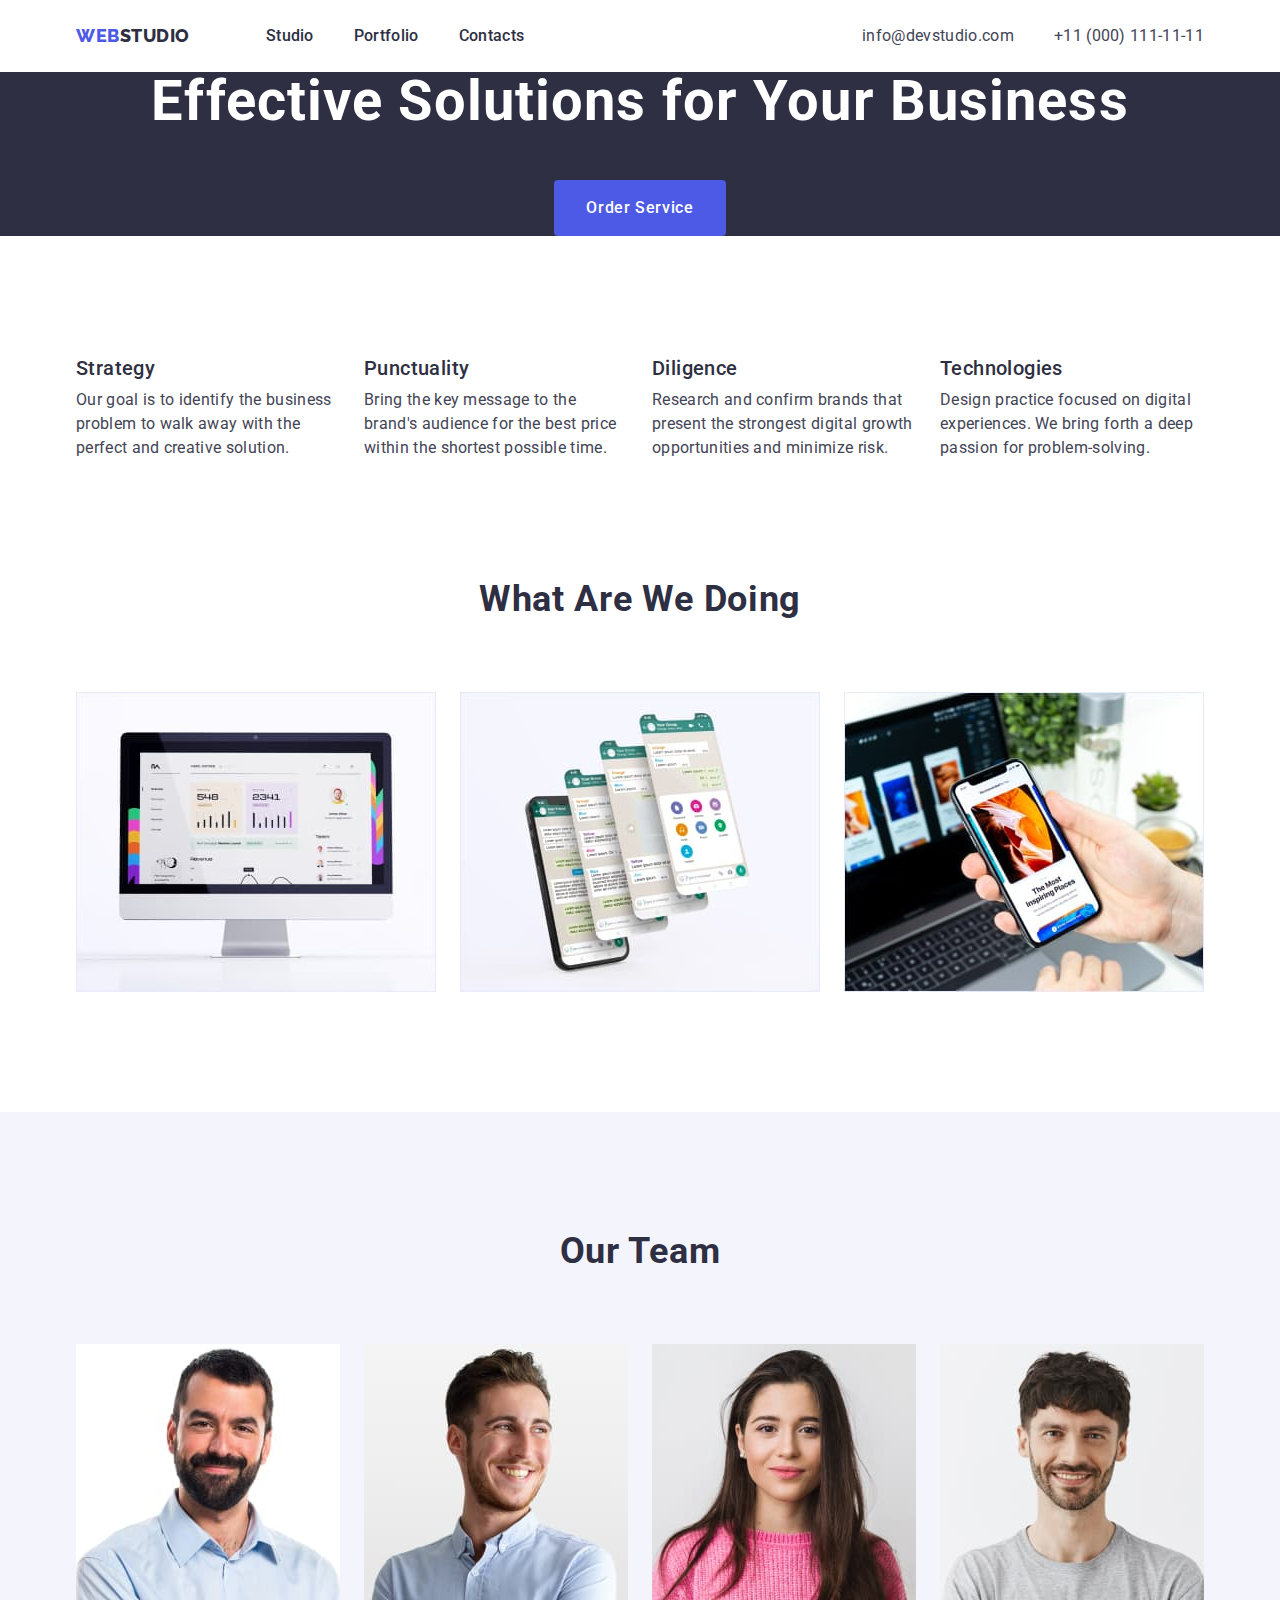
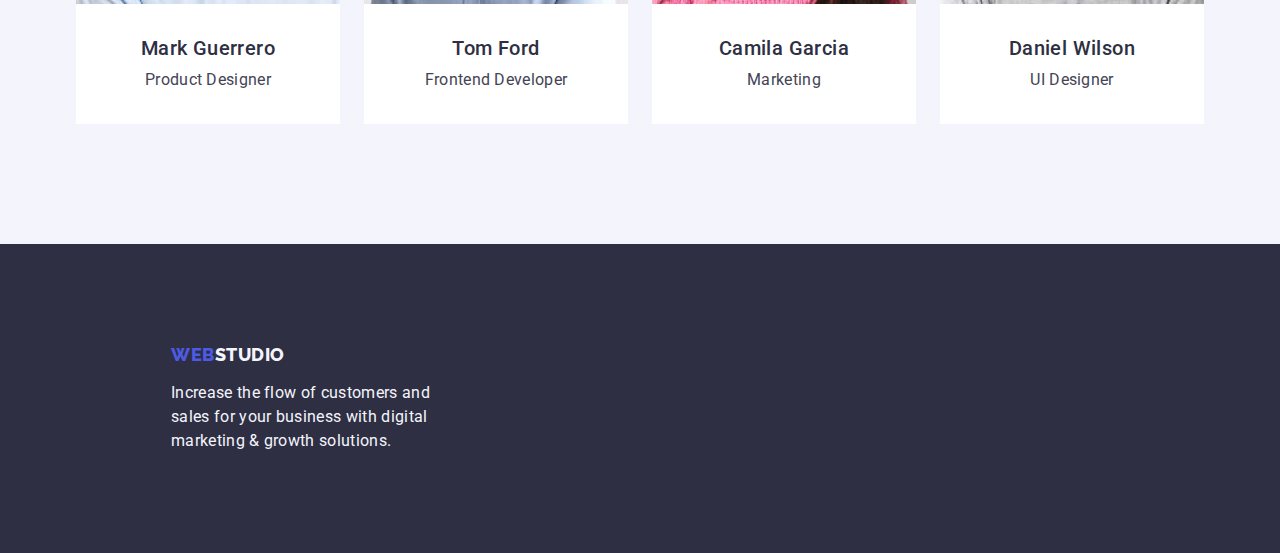
==== commit 1e59b568: "Update" ====
--- a/index.html
+++ b/index.html
@@ -20,7 +20,7 @@
   <body>
     <!-- Header -->
     <header class="page-header">
-      <div class="container">
+      <div class="container page-header-nav">
         <nav class="page-nav">
           <a class="logo link" href="./index.html">
             Web<span class="header-logo-second-part">Studio</span>
@@ -104,8 +104,8 @@
       <section class="what-are-we-doing-section">
         <div class="container">
           <h2 class="section-title">What are we doing</h2>
-          <ul class="list">
-            <li>
+          <ul class="what-are-we-doing-list list">
+            <li class="what-are-we-doing-item">
               <img
                 class="what-are-we-doing-img"
                 src="./images/what-are-we-doing/computer.jpg"
@@ -114,7 +114,7 @@
                 height="300"
               />
             </li>
-            <li>
+            <li class="what-are-we-doing-item">
               <img
                 class="what-are-we-doing-img"
                 src="./images/what-are-we-doing/phone.jpg"
@@ -123,7 +123,7 @@
                 height="300"
               />
             </li>
-            <li>
+            <li class="what-are-we-doing-item">
               <img
                 class="what-are-we-doing-img"
                 src="./images/what-are-we-doing/laptop.jpg"
@@ -190,7 +190,7 @@
     </main>
     <!-- Footer -->
     <footer class="webstudio-footer">
-      <div class="container">
+      <div class="container footer-container">
         <a class="logo link" href="./index.html"
           >Web<span class="footer-logo-second-part">Studio</span>
         </a>
--- a/css/styles.css
+++ b/css/styles.css
@@ -9,6 +9,14 @@
   --secondary-background-color: #f4f4fd;
 }
 
+body {
+  font-family: var(--primary-font);
+  color: var(--primary-text-color);
+  background-color: var(--primary-background-color);
+}
+
+/* ============Components============ */
+
 .list {
   margin: 0;
   padding: 0;
@@ -17,12 +25,6 @@
 
 .link {
   text-decoration: none;
-}
-
-body {
-  font-family: var(--primary-font);
-  color: var(--primary-text-color);
-  background-color: var(--primary-background-color);
 }
 
 .container {
@@ -32,10 +34,6 @@
   padding-left: 15px;
   padding-right: 15px;
 }
-
-/* ============STUDIO============ */
-
-/* ============Components============ */
 
 .logo {
   font-family: var(--secondary-font);
@@ -62,14 +60,27 @@
 
 /* ============/Components============ */
 
+/* ============STUDIO============ */
+
 /* ============Header============ */
 
+.page-header-nav {
+  display: flex;
+  align-items: center;
+}
+
+.page-nav {
+  display: flex;
+  align-items: center;
+}
+
 .header-logo-second-part {
   color: var(--secondary-text-color);
 }
 
 .page-nav-list {
   display: flex;
+  margin-left: 76px;
 }
 
 .page-nav-item + .page-nav-item {
@@ -95,6 +106,7 @@
 
 .contacts {
   font-style: normal;
+  margin-left: auto;
 }
 
 .contact-list {
@@ -172,6 +184,16 @@
   margin-bottom: 120px;
 }
 
+.about-us-list {
+  display: flex;
+  margin: -12px;
+}
+
+.about-us-item {
+  width: 264px;
+  margin: 12px;
+}
+
 .about-us-title {
   margin-top: 0;
   margin-bottom: 8px;
@@ -198,6 +220,15 @@
 
 .what-are-we-doing-section {
   margin-bottom: 120px;
+}
+
+.what-are-we-doing-list {
+  display: flex;
+  margin: -12px;
+}
+
+.what-are-we-doing-item {
+  margin: 12px;
 }
 
 .what-are-we-doing-img {
@@ -214,7 +245,13 @@
   background-color: var(--secondary-background-color);
 }
 
+.our-team-list {
+  display: flex;
+  margin: -12px;
+}
+
 .our-team-item {
+  margin: 12px;
   background-color: var(--primary-background-color);
 }
 
@@ -256,6 +293,12 @@
   background-color: var(--secondary-text-color);
 }
 
+.footer-container {
+  margin-left: 156px;
+  width: 294px;
+  text-align: left;
+}
+
 .footer-logo-second-part {
   color: var(--secondary-background-color);
 }
@@ -280,6 +323,16 @@
 .our-works-section {
   padding-top: 96px;
   padding-bottom: 120px;
+}
+
+.filter-list {
+  display: flex;
+  justify-content: center;
+  margin-bottom: 120px;
+}
+
+.filter-item + .filter-item {
+  margin-left: 24px;
 }
 
 .filter-btn {
@@ -309,6 +362,16 @@
 
 /* ============Our works============ */
 
+.project-list {
+  display: flex;
+  flex-wrap: wrap;
+  margin: -24px -12px;
+}
+
+.project-item {
+  margin: 24px 12px;
+}
+
 .project-img {
   display: block;
   margin-bottom: 32px;
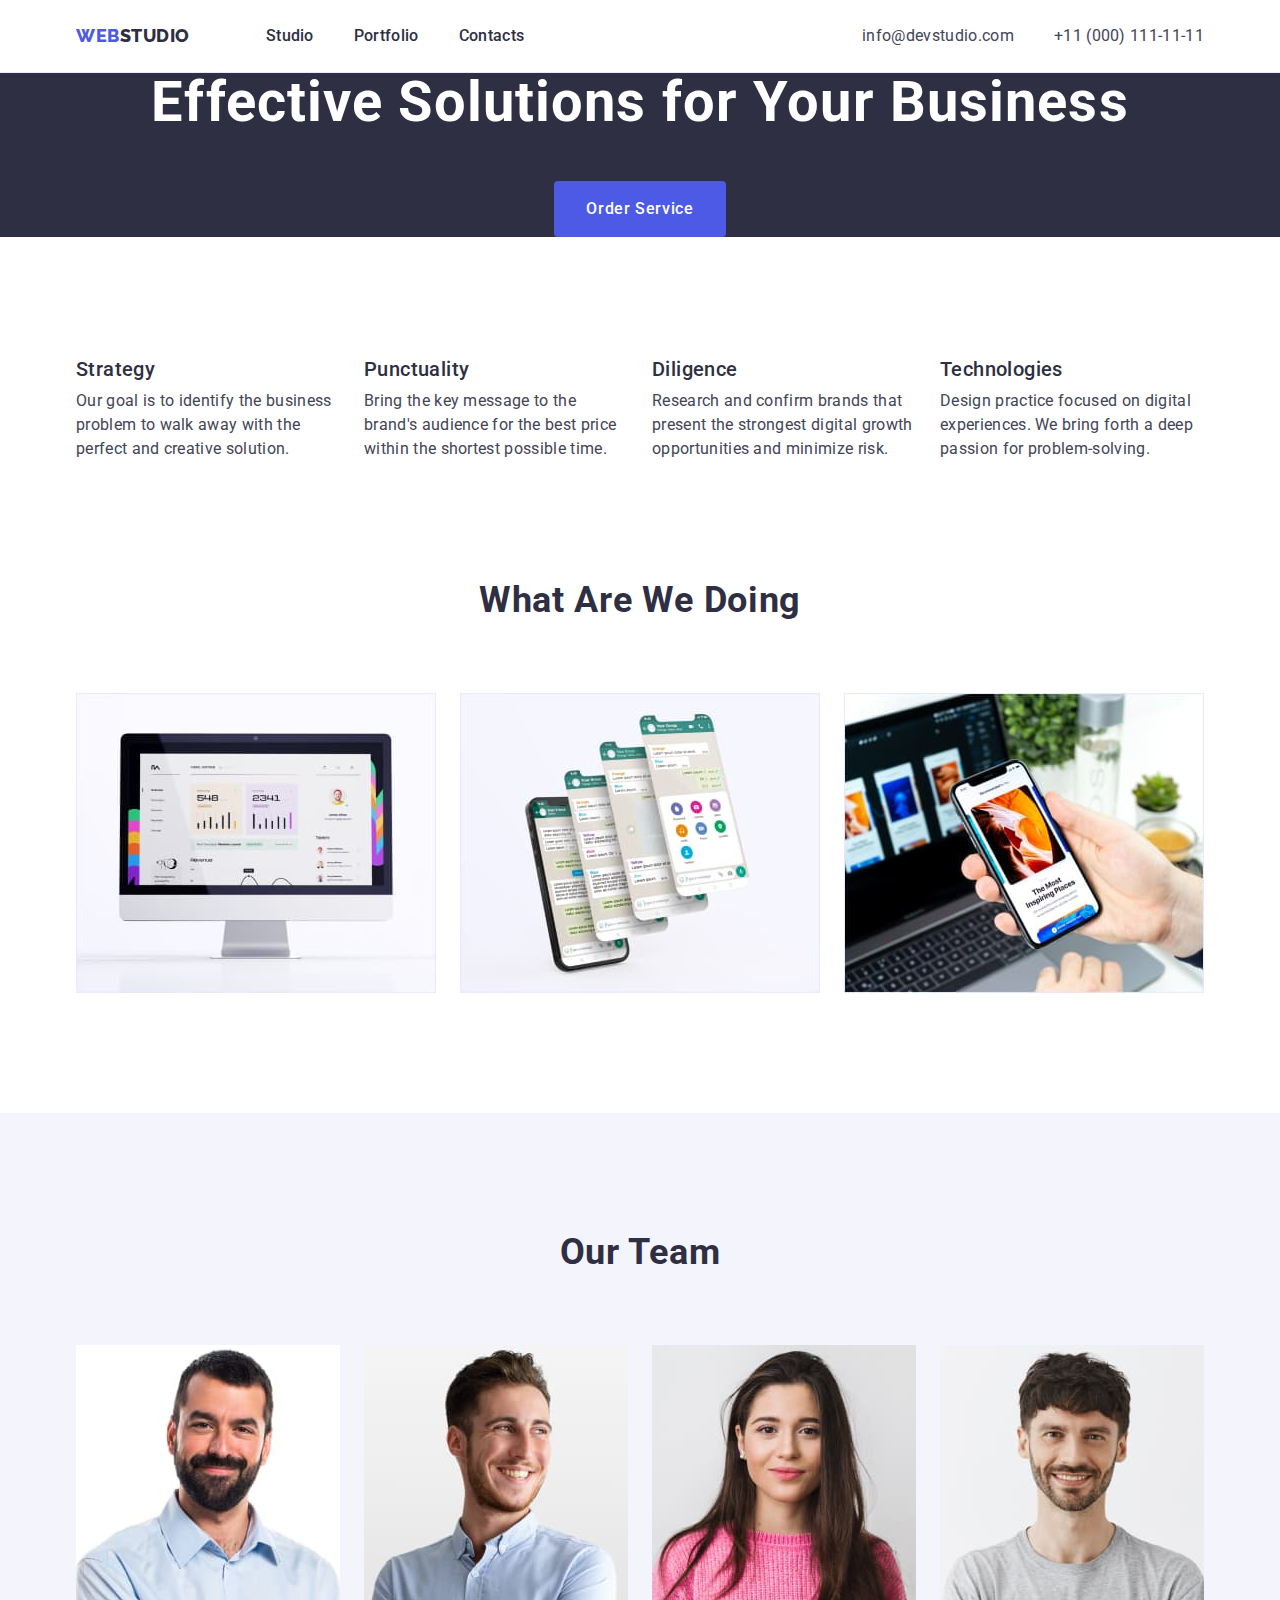
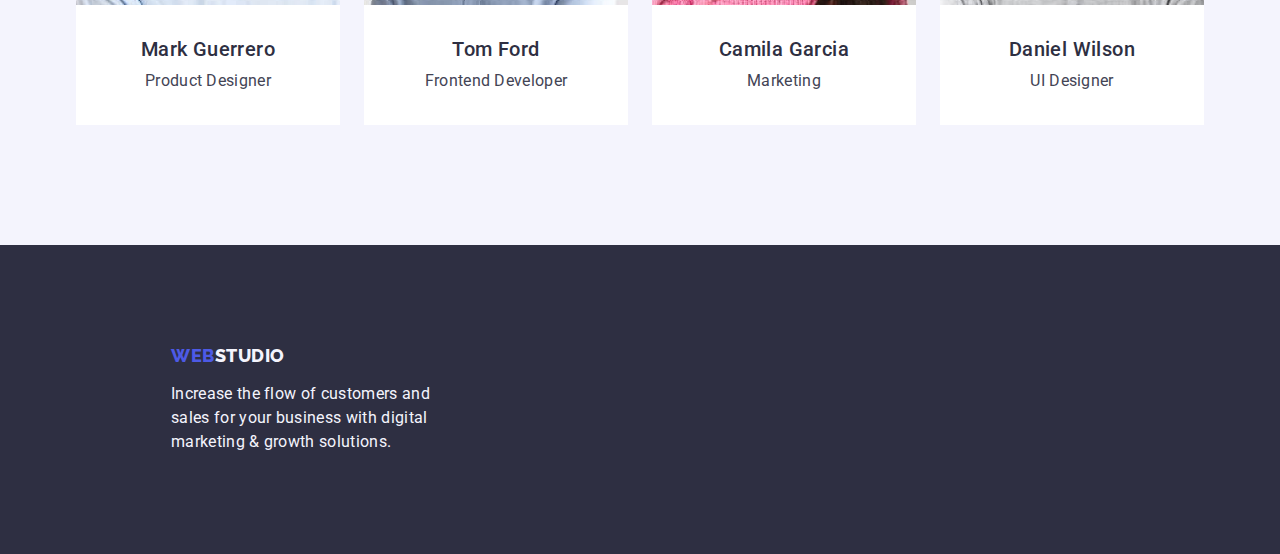
==== commit 3ade656f: "Update" ====
--- a/index.html
+++ b/index.html
@@ -22,7 +22,7 @@
     <header class="page-header">
       <div class="container page-header-nav">
         <nav class="page-nav">
-          <a class="logo link" href="./index.html">
+          <a class="logo link page-header-logo" href="./index.html">
             Web<span class="header-logo-second-part">Studio</span>
           </a>
 
@@ -65,7 +65,7 @@
         <button type="button" class="order-service-btn">Order Service</button>
       </section>
       <!-- About us -->
-      <section class="about-us-section">
+      <section class="section about-us-section">
         <div class="container">
           <h2 class="about-us-title" hidden>About us</h2>
           <ul class="about-us-list list">
@@ -101,7 +101,7 @@
         </div>
       </section>
       <!-- What are we doing -->
-      <section class="what-are-we-doing-section">
+      <section class="section what-are-we-doing-section">
         <div class="container">
           <h2 class="section-title">What are we doing</h2>
           <ul class="what-are-we-doing-list list">
@@ -136,7 +136,7 @@
         </div>
       </section>
       <!-- Our Team -->
-      <section class="our-team-section">
+      <section class="section our-team-section">
         <div class="container">
           <h2 class="section-title">Our Team</h2>
           <ul class="our-team-list list">
--- a/css/styles.css
+++ b/css/styles.css
@@ -9,6 +9,32 @@
   --secondary-background-color: #f4f4fd;
 }
 
+h1,
+h2,
+h3,
+h4,
+h5,
+h6,
+p {
+  margin-top: 0;
+  margin-bottom: 0;
+}
+
+ul,
+ol {
+  margin-top: 0;
+  margin-bottom: 0;
+  padding-left: 0;
+}
+
+img {
+  display: block;
+}
+
+button {
+  cursor: pointer;
+}
+
 body {
   font-family: var(--primary-font);
   color: var(--primary-text-color);
@@ -18,8 +44,6 @@
 /* ============Components============ */
 
 .list {
-  margin: 0;
-  padding: 0;
   list-style: none;
 }
 
@@ -28,9 +52,9 @@
 }
 
 .container {
+  width: 1158px;
   margin-left: auto;
   margin-right: auto;
-  width: 1158px;
   padding-left: 15px;
   padding-right: 15px;
 }
@@ -45,8 +69,12 @@
   color: var(--accent-color);
 }
 
+.section {
+  padding-top: 120px;
+  padding-bottom: 120px;
+}
+
 .section-title {
-  margin-top: 0;
   margin-bottom: 72px;
   font-style: normal;
   font-weight: 700;
@@ -64,6 +92,10 @@
 
 /* ============Header============ */
 
+.page-header {
+  border-bottom: 1px solid #e7e9fc;
+}
+
 .page-header-nav {
   display: flex;
   align-items: center;
@@ -74,12 +106,18 @@
   align-items: center;
 }
 
+.page-header-logo {
+  padding-top: 24px;
+  padding-bottom: 24px;
+}
+
 .header-logo-second-part {
   color: var(--secondary-text-color);
 }
 
 .page-nav-list {
   display: flex;
+  align-items: center;
   margin-left: 76px;
 }
 
@@ -111,6 +149,7 @@
 
 .contact-list {
   display: flex;
+  align-items: center;
 }
 
 .contact-item + .contact-item {
@@ -138,13 +177,11 @@
 /* ============Hero============ */
 
 .hero-section {
-  margin-bottom: 120px;
   text-align: center;
   background-color: var(--secondary-text-color);
 }
 
 .hero-title {
-  margin-top: 0;
   margin-bottom: 48px;
   font-style: normal;
   font-weight: 700;
@@ -168,7 +205,6 @@
   letter-spacing: 0.04em;
   background-color: var(--accent-color);
   color: var(--primary-background-color);
-  cursor: pointer;
 }
 
 .order-service-btn:hover,
@@ -180,10 +216,6 @@
 
 /* ============About us============ */
 
-.about-us-section {
-  margin-bottom: 120px;
-}
-
 .about-us-list {
   display: flex;
   margin: -12px;
@@ -195,7 +227,6 @@
 }
 
 .about-us-title {
-  margin-top: 0;
   margin-bottom: 8px;
   font-style: normal;
   font-weight: 500;
@@ -206,8 +237,6 @@
 }
 
 .about-us-text {
-  margin-top: 0;
-  margin-bottom: 0;
   font-size: 16px;
   line-height: 1.5;
   letter-spacing: 0.02em;
@@ -219,7 +248,7 @@
 /* ============What are we doing============ */
 
 .what-are-we-doing-section {
-  margin-bottom: 120px;
+  padding-top: 0;
 }
 
 .what-are-we-doing-list {
@@ -231,17 +260,11 @@
   margin: 12px;
 }
 
-.what-are-we-doing-img {
-  display: block;
-}
-
 /* ============/What are we doing============ */
 
 /* ============Our team============ */
 
 .our-team-section {
-  padding-top: 120px;
-  padding-bottom: 120px;
   background-color: var(--secondary-background-color);
 }
 
@@ -256,12 +279,10 @@
 }
 
 .our-team-img {
-  display: block;
   margin-bottom: 32px;
 }
 
 .our-team-name {
-  margin-top: 0;
   margin-bottom: 8px;
   font-style: normal;
   font-weight: 500;
@@ -273,8 +294,6 @@
 }
 
 .our-team-position {
-  margin-top: 0;
-  margin-bottom: 0;
   padding-bottom: 32px;
   font-size: 16px;
   line-height: 1.5;
@@ -305,7 +324,6 @@
 
 .footer-text {
   margin-top: 16px;
-  margin-bottom: 0;
   font-size: 16px;
   line-height: 1.5;
   letter-spacing: 0.02em;
@@ -322,13 +340,12 @@
 
 .our-works-section {
   padding-top: 96px;
-  padding-bottom: 120px;
 }
 
 .filter-list {
   display: flex;
   justify-content: center;
-  margin-bottom: 120px;
+  margin-bottom: 72px;
 }
 
 .filter-item + .filter-item {
@@ -350,7 +367,6 @@
   letter-spacing: 0.04em;
   background-color: var(--secondary-background-color);
   color: var(--accent-color);
-  cursor: pointer;
 }
 
 .filter-btn:hover,
@@ -373,12 +389,10 @@
 }
 
 .project-img {
-  display: block;
   margin-bottom: 32px;
 }
 
 .project-title {
-  margin-top: 0;
   margin-bottom: 8px;
   font-style: normal;
   font-weight: 500;
@@ -389,8 +403,6 @@
 }
 
 .project-filter {
-  margin-top: 0;
-  margin-bottom: 0;
   font-size: 16px;
   line-height: 1.5;
   letter-spacing: 0.02em;
